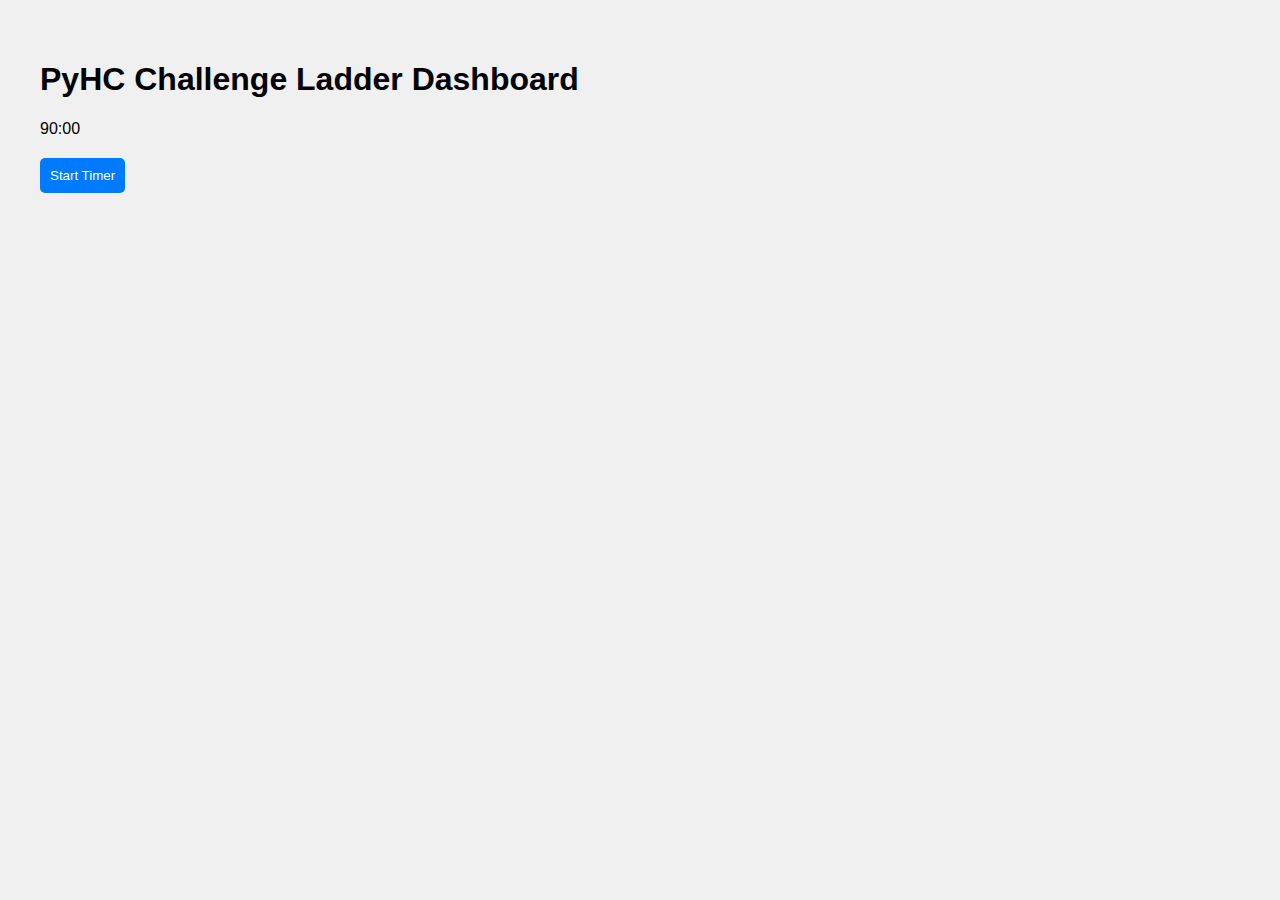
==== static/dashboard.html @ 6f45d1f7 "Create a team data dashboard" ====
<!DOCTYPE html>
<html lang="en">
<head>
    <meta charset="UTF-8">
    <meta name="viewport" content="width=device-width, initial-scale=1.0">
    <title>PyHC Challenge Ladder Dashboard</title>
    <link rel="stylesheet" href="/static/style.css">
</head>
<body>
    <div id="dashboard">
        <h1>PyHC Challenge Ladder Dashboard</h1>
        <div id="timer">90:00</div>
        <button id="start-timer">Start Timer</button>
        <div id="teams-info"></div>
    </div>
    <script src="/static/dashboard.js"></script>
</body>
</html>
---- static/style.css ----
body, html {
    font-family: Arial, sans-serif;
    padding: 20px;
    margin: 0;
    background-color: #f0f0f0;
}

#app {
    background: white;
    padding: 20px;
    border-radius: 8px;
    box-shadow: 0 0 10px rgba(0,0,0,0.1);
}

#timer, #team-info, #tasks-container {
    margin-bottom: 20px;
}

button {
    background-color: #007bff;
    color: white;
    border: none;
    padding: 10px;
    border-radius: 5px;
    cursor: pointer;
}

button:hover {
    background-color: #0056b3;
}

button:disabled {
    background-color: #ccc;
    cursor: not-allowed;
}

.hint-style {
    font-style: italic;
    font-weight: bold;
}

/**
.rung-display {
    position: absolute;
    right: 60px;
    top: 60px;
    font-size: 20px;
}
**/

#rungs-container {
    position: absolute;
    right: 60px;
    top: 60px;
}

.rungs-title {
    margin-bottom: 0px; /* Add some space between the title and the buttons */
    text-align: left; /* Center-align the title */
    color: #333; /* Set the text color */
    font-size: 1em; /* Adjust the font size as needed */
}

.rung-btn {
    display: block;
    background-color: orange;
    color: white;
    padding: 10px;
    margin: 5px 0;
    border: none;
    cursor: pointer;
}

.rung-btn:disabled {
    background-color: #ccc;
    cursor: not-allowed;
}

.rung-btn.active {
    border: 2px solid #000;
}

.rung-btn.active-disabled {
    background-color: orange; /* Maintain the active button color even when disabled */
    color: white;
    cursor: default; /* Use default cursor for the currently-active rung's button */
}
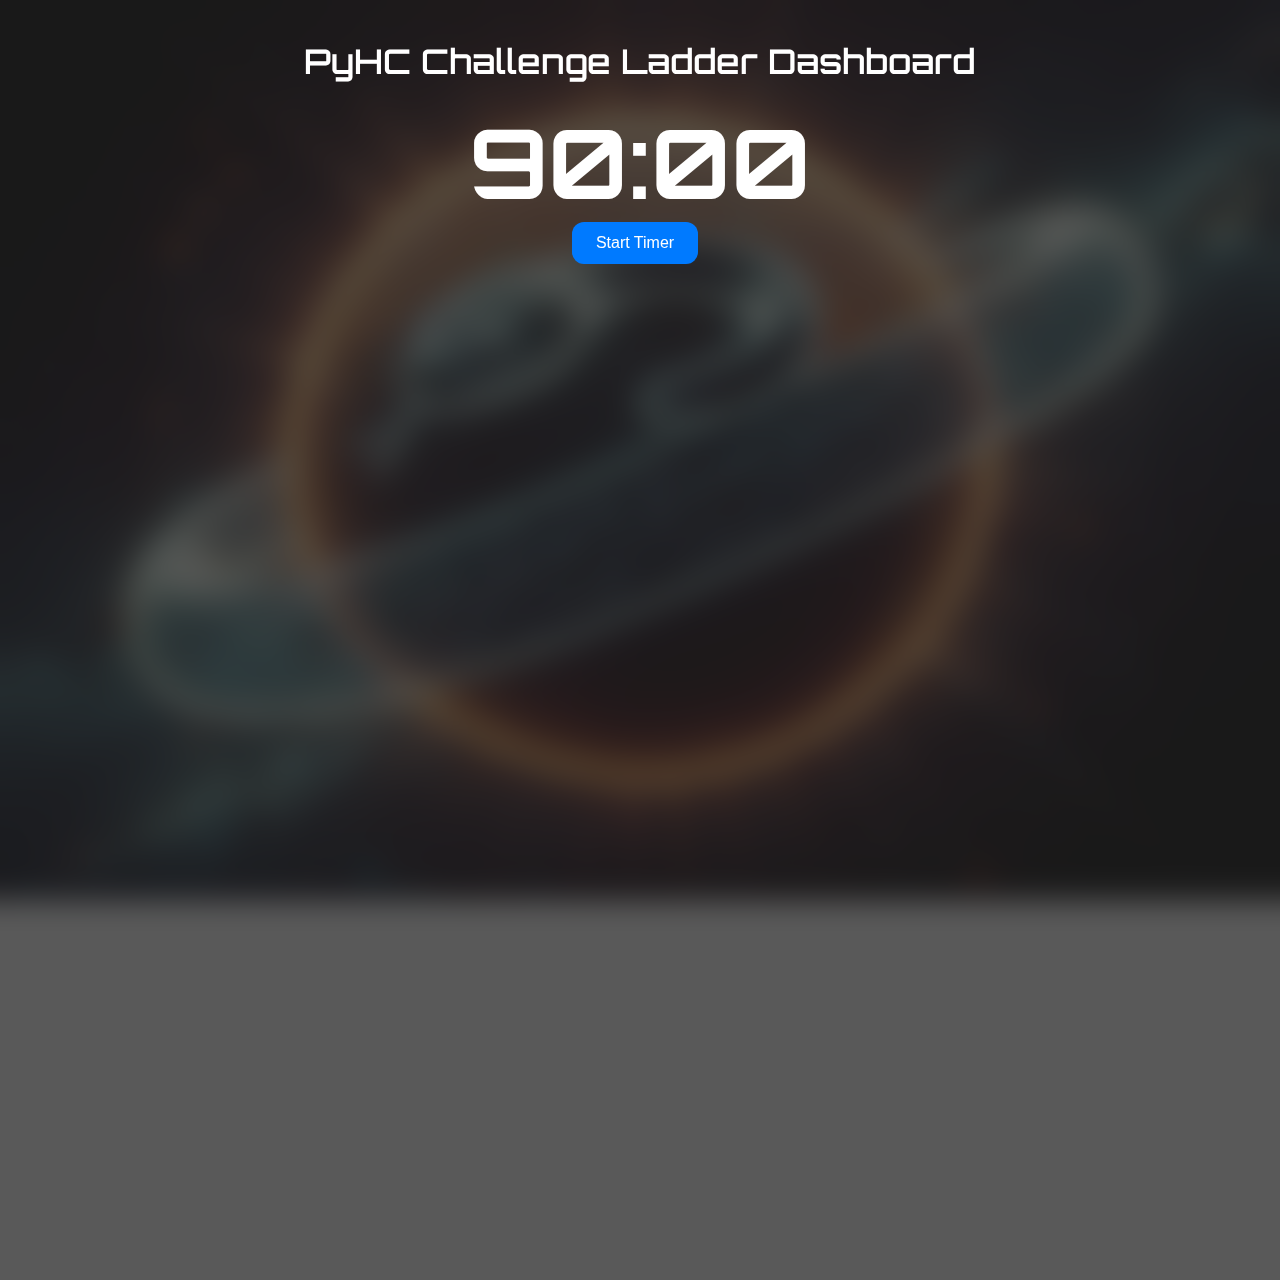
==== commit c56a41fc: "Start styling dashboard" ====
--- a/static/dashboard.html
+++ b/static/dashboard.html
@@ -8,9 +8,12 @@
 </head>
 <body>
     <div id="dashboard">
-        <h1>PyHC Challenge Ladder Dashboard</h1>
+        <h1 class="dashboard-title">PyHC Challenge Ladder Dashboard</h1>
         <div id="timer">90:00</div>
-        <button id="start-timer">Start Timer</button>
+        <div class="button-container">
+            <button id="timer-button">Start Timer</button>
+        </div>
+        <br><br>
         <div id="teams-info"></div>
     </div>
     <script src="/static/dashboard.js"></script>
--- a/static/style.css
+++ b/static/style.css
@@ -1,87 +1,241 @@
+@import url('https://fonts.googleapis.com/css2?family=Inter:wght@400;500;600&display=swap');
+@import url('https://fonts.googleapis.com/css2?family=Orbitron:wght@400;500;600;700&display=swap');
+
 body, html {
-    font-family: Arial, sans-serif;
+    font-family: 'Inter', sans-serif;
+    padding: 0;
+    margin: 0;
+    background: url('/static/img/background.jpg') no-repeat center center fixed;
+    background-size: cover;
+    color: #fff;
+}
+
+#app-container {
+    display: flex;
+    justify-content: center;
+    align-items: flex-start;
+    margin-top: 40px;
+}
+
+#app {
+    background: rgba(34, 34, 34, 0.75);
+    -webkit-backdrop-filter: blur(15px);
+    backdrop-filter: blur(15px);
+    padding: 5px 40px 40px 40px;
+    border-radius: 24px;
+    box-shadow: 0 0 20px rgba(0, 0, 0, 0.2);
+    min-height: 385px;
+    min-width: 700px;
+    /* max-width: 800px; */
+    max-width: 75%;
+    color: #fff;
+    box-shadow: 1px 7px 8px rgba(0, 0, 0, 0.68);
+    margin-right: 10px;
+}
+
+#current-task {
+    position: relative; /* Add this to make sure absolute positioning is relative to this container */
+    display: none;
+    background-color: rgba(255, 255, 255, 0.1);
     padding: 20px;
-    margin: 0;
-    background-color: #f0f0f0;
-}
-
-#app {
-    background: white;
-    padding: 20px;
+    border-radius: 12px;
+    margin: 20px 0;
+    font-size: 18px;
+    box-shadow: inset 1px 4px 6px rgba(0,0,0,0.4);
+    overflow-x: scroll;
+}
+
+.task-points {
+    position: absolute; /* Change this from relative to absolute */
+    top: 10px; /* Position from the top of the #current-task div */
+    right: 10px; /* Position from the right of the #current-task div */
+    background-color: #ff9500;
+    color: white;
+    font-size: 14px;
+    font-weight: bold;
+    padding: 4px 8px;
     border-radius: 8px;
-    box-shadow: 0 0 10px rgba(0,0,0,0.1);
-}
-
-#timer, #team-info, #tasks-container {
+    z-index: 10; /* Ensure it's above other content if necessary */
+}
+
+#current-task p,pre {
+    color: #dedede;
+}
+
+h1 {
+    font-family: 'Orbitron';
+    font-size: 34px;
+    font-weight: 600;
+    text-align: center;
     margin-bottom: 20px;
+    color: #fff;
+}
+
+h2 {
+    font-size: 23px;
+}
+
+p {
+    font-size: 16px;
+}
+
+pre {
+    font-size: 16px;
+}
+
+#team-info {
+    /* margin-bottom: 30px; */
+}
+
+#team-points {
+    font-size: 18px;
+    /* font-weight: 500; */
+    color: #dedede;
+}
+
+#team-points b {
+    font-size: 24px;
+    color: #ffffff;
 }
 
 button {
-    background-color: #007bff;
+    background-color: #007aff;
     color: white;
     border: none;
-    padding: 10px;
-    border-radius: 5px;
+    padding: 12px 24px;
+    border-radius: 12px;
     cursor: pointer;
+    font-size: 16px;
+    font-weight: 500;
+    margin-right: 10px;
+    transition: background-color 0.2s;
 }
 
 button:hover {
-    background-color: #0056b3;
+    background-color: #005ec7;
+    box-shadow: 0 2px 8px rgba(0,0,0,0.2);
+    transform: scale(1.05);
+    transition: background-color 0.2s, transform 0.2s;
 }
 
 button:disabled {
-    background-color: #ccc;
+    background-color: #333 !important;
     cursor: not-allowed;
-}
-
-.hint-style {
+    transform: none;
+}
+
+#submit-task {
+    margin-left: auto;
+    margin-right: auto;
+}
+
+#current-task p.hint {
     font-style: italic;
     font-weight: bold;
-}
-
-/**
-.rung-display {
-    position: absolute;
-    right: 60px;
-    top: 60px;
-    font-size: 20px;
-}
-**/
+    color: #ffffff;
+}
+
+#rungs-and-logo-container {
+    display: flex;
+    flex-direction: column;
+    align-items: center;
+}
 
 #rungs-container {
-    position: absolute;
-    right: 60px;
-    top: 60px;
+    background: rgba(34, 34, 34, 0.75);
+    -webkit-backdrop-filter: blur(15px);
+    backdrop-filter: blur(15px);
+    padding: 20px;
+    border-radius: 24px;
+    box-shadow: 1px 7px 8px rgba(0, 0, 0, 0.68);
+    width: 80px;
 }
 
 .rungs-title {
-    margin-bottom: 0px; /* Add some space between the title and the buttons */
-    text-align: left; /* Center-align the title */
-    color: #333; /* Set the text color */
-    font-size: 1em; /* Adjust the font size as needed */
+    text-align: center;
+    color: #fff;
+    font-size: 18px;
+    font-weight: 500;
 }
 
 .rung-btn {
     display: block;
-    background-color: orange;
-    color: white;
-    padding: 10px;
+    background-color: #ff9500;
+    color: white;
+    padding: 12px 24px; /* Increased the padding to make the buttons wider */
     margin: 5px 0;
     border: none;
     cursor: pointer;
+    border-radius: 8px;
+    font-size: 16px;
+    font-weight: 500;
+    transition: background-color 0.2s, transform 0.2s;
+    width: 100%; /* Added to make the buttons fill the width of the rungs container */
+}
+
+.rung-btn:hover {
+    background-color: #e68600;
+    transform: scale(1.05);
 }
 
 .rung-btn:disabled {
-    background-color: #ccc;
+    background-color: #333;
     cursor: not-allowed;
+    transform: none;
 }
 
 .rung-btn.active {
-    border: 2px solid #000;
+    background-color: #ff9500;
+    transform: scale(1.1);
+    border: 1px solid #fff;
 }
 
 .rung-btn.active-disabled {
-    background-color: orange; /* Maintain the active button color even when disabled */
-    color: white;
-    cursor: default; /* Use default cursor for the currently-active rung's button */
-}
+    background-color: #ff9500 !important;
+    color: white;
+    cursor: default;
+}
+
+#tasks-container {
+    margin-top: 30px;
+}
+
+#app-logo {
+    margin-top: 15px;  /* Add some margin to separate the rungs container from the logo */
+    width: 70px;
+    height: auto;
+}
+
+/* --------- DASHBOARD --------------------- */
+
+#dashboard {
+    background: rgba(34, 34, 34, 0.75);
+    width: 100vw;
+    height: 100vw;
+    -webkit-backdrop-filter: blur(15px);
+    backdrop-filter: blur(15px);
+}
+h1.dashboard-title {
+    margin-top: 0px;
+    padding-top: 40px;
+}
+
+#timer {
+    font-family: Orbitron;
+    font-weight: 700;
+    font-size: 6em;
+    text-align: center;
+}
+
+#timer-button {
+    display: inline-block;
+}
+
+.button-container {
+    text-align: center;
+    width: 100%; /* Ensure it spans the full width of its parent */
+}
+
+#teams-info {
+    margin-left: 40px;
+}
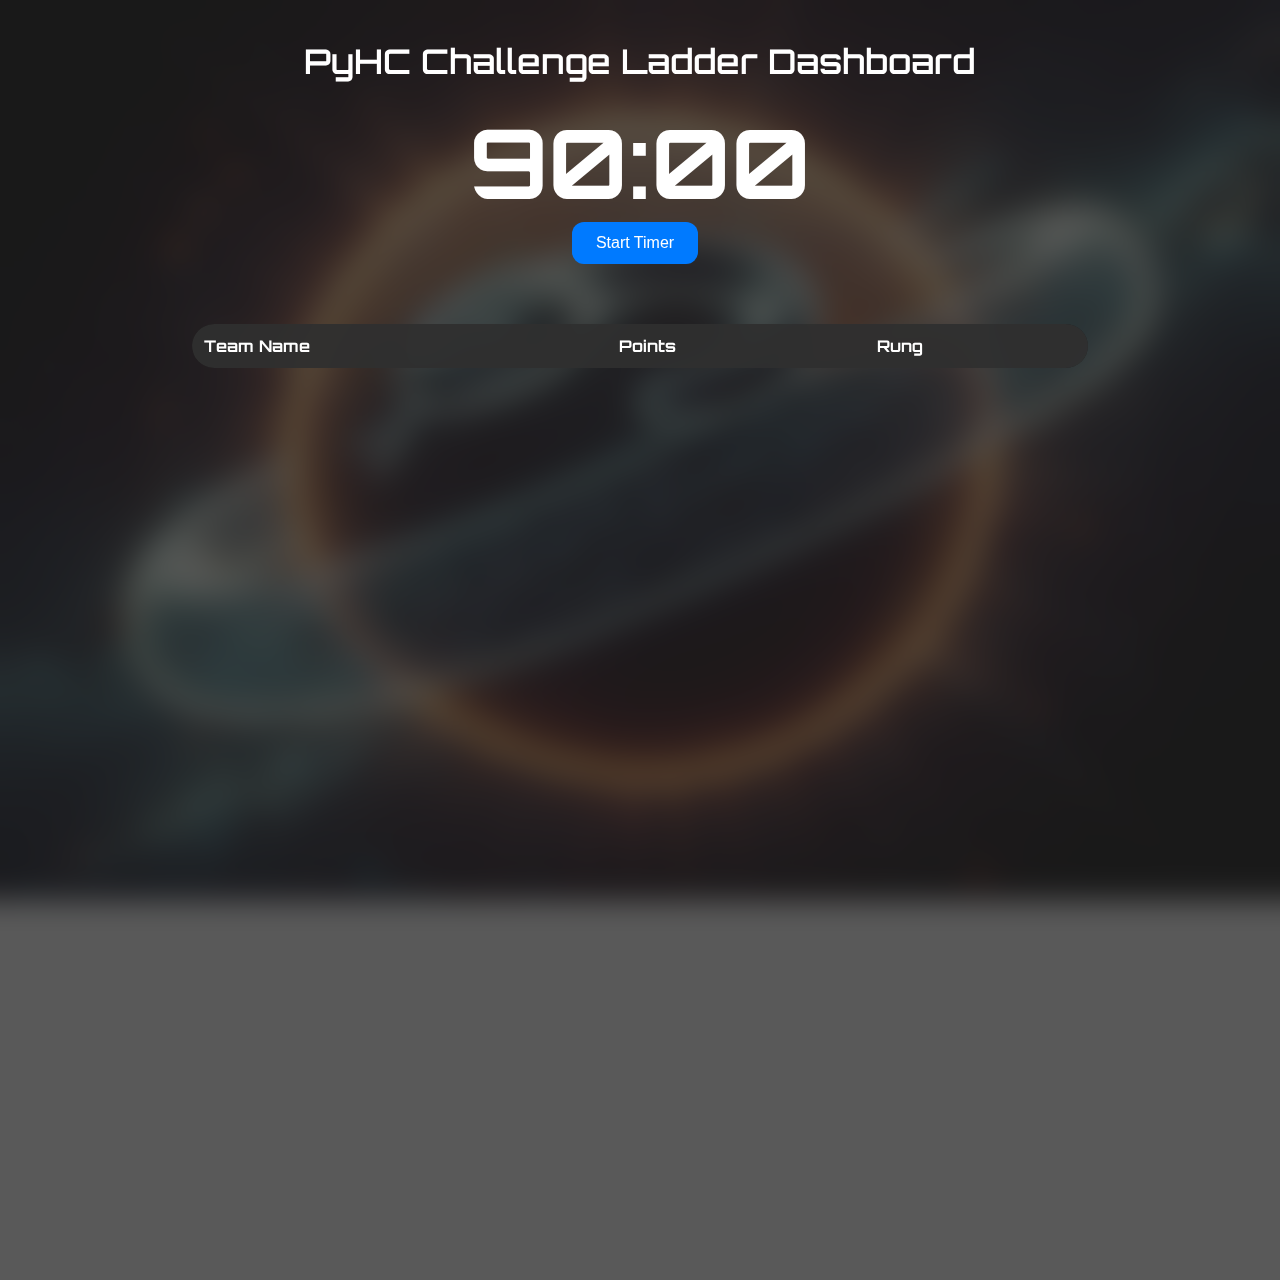
==== commit 6ddf7ffb: "Style new dashboard table" ====
--- a/static/dashboard.html
+++ b/static/dashboard.html
@@ -4,7 +4,8 @@
     <meta charset="UTF-8">
     <meta name="viewport" content="width=device-width, initial-scale=1.0">
     <title>PyHC Challenge Ladder Dashboard</title>
-    <link rel="stylesheet" href="/static/style.css">
+    <link rel="stylesheet" href="/static/dashboard.css">
+    <link rel="stylesheet" href="https://cdnjs.cloudflare.com/ajax/libs/font-awesome/5.15.3/css/all.min.css">
 </head>
 <body>
     <div id="dashboard">
@@ -14,8 +15,17 @@
             <button id="timer-button">Start Timer</button>
         </div>
         <br><br>
-        <div id="teams-info"></div>
+        <table id="teams-table">
+            <thead>
+                <tr>
+                    <th>Team Name</th>
+                    <th>Points</th>
+                    <th>Rung</th>
+                </tr>
+            </thead>
+            <tbody id="teams-info"></tbody>
+        </table>
     </div>
     <script src="/static/dashboard.js"></script>
 </body>
-</html>
+</html>--- a/static/dashboard.css
+++ b/static/dashboard.css
@@ -0,0 +1,130 @@
+@import url('https://fonts.googleapis.com/css2?family=Inter:wght@100;400;500;600&display=swap');
+@import url('https://fonts.googleapis.com/css2?family=Orbitron:wght@400;500;600;700&display=swap');
+
+
+/* --------- DASHBOARD --------------------- */
+
+body, html {
+    font-family: 'Inter', sans-serif;
+    padding: 0;
+    margin: 0;
+    background: url('/static/img/background.jpg') no-repeat center center fixed;
+    background-size: cover;
+}
+
+h1 {
+    font-family: 'Orbitron';
+    font-size: 34px;
+    font-weight: 600;
+    text-align: center;
+    margin-bottom: 20px;
+    color: #fff;
+}
+
+button {
+    background-color: #007aff;
+    color: white;
+    border: none;
+    padding: 12px 24px;
+    border-radius: 12px;
+    cursor: pointer;
+    font-size: 16px;
+    font-weight: 500;
+    margin-right: 10px;
+    transition: background-color 0.2s;
+}
+
+button:hover {
+    background-color: #005ec7;
+    box-shadow: 0 2px 8px rgba(0,0,0,0.2);
+    transform: scale(1.05);
+    transition: background-color 0.2s, transform 0.2s;
+}
+
+#dashboard {
+    background: rgba(34, 34, 34, 0.75);
+    width: 100vw;
+    height: 100vw;
+    -webkit-backdrop-filter: blur(15px);
+    backdrop-filter: blur(15px);
+}
+
+h1.dashboard-title {
+    margin-top: 0px;
+    padding-top: 40px;
+}
+
+#timer {
+    color: #fff;
+    font-family: Orbitron;
+    font-weight: 700;
+    font-size: 6em;
+    text-align: center;
+}
+
+#timer-button {
+    display: inline-block;
+}
+
+.button-container {
+    text-align: center;
+    width: 100%;
+}
+
+#teams-table {
+    width: 70%;
+    border-collapse: collapse;
+    border-radius: 24px;
+    margin-top: 20px;
+    margin-left: auto;
+    margin-right: auto;
+    overflow: hidden;
+    color: #fff;
+}
+
+#teams-table th,
+#teams-table td {
+    padding: 12px;
+    text-align: left;
+}
+
+#teams-table thead {
+    font-family: Orbitron;
+    background-color: rgba(50, 50, 50, 0.8);
+    -webkit-backdrop-filter: blur(15px);
+    backdrop-filter: blur(15px);
+}
+
+#teams-table tbody tr:nth-child(even) {
+    background-color: rgba(70, 70, 70, 0.8);
+    -webkit-backdrop-filter: blur(15px);
+    backdrop-filter: blur(15px);
+}
+
+#teams-table tbody tr:nth-child(odd) {
+    background-color: rgba(50, 50, 50, 0.8);
+    -webkit-backdrop-filter: blur(15px);
+    backdrop-filter: blur(15px);
+}
+
+#teams-table tbody tr.leader {
+    color: #ff9500;
+    border: 5px solid #ff9500;
+}
+
+.team-name {
+    font-weight: bold;
+}
+
+.team-points {
+    font-size: 18px;
+    font-weight: bold;
+}
+
+.team-rung {
+    font-size: 14px;
+}
+
+.rung-icon {
+    margin-right: 5px;
+}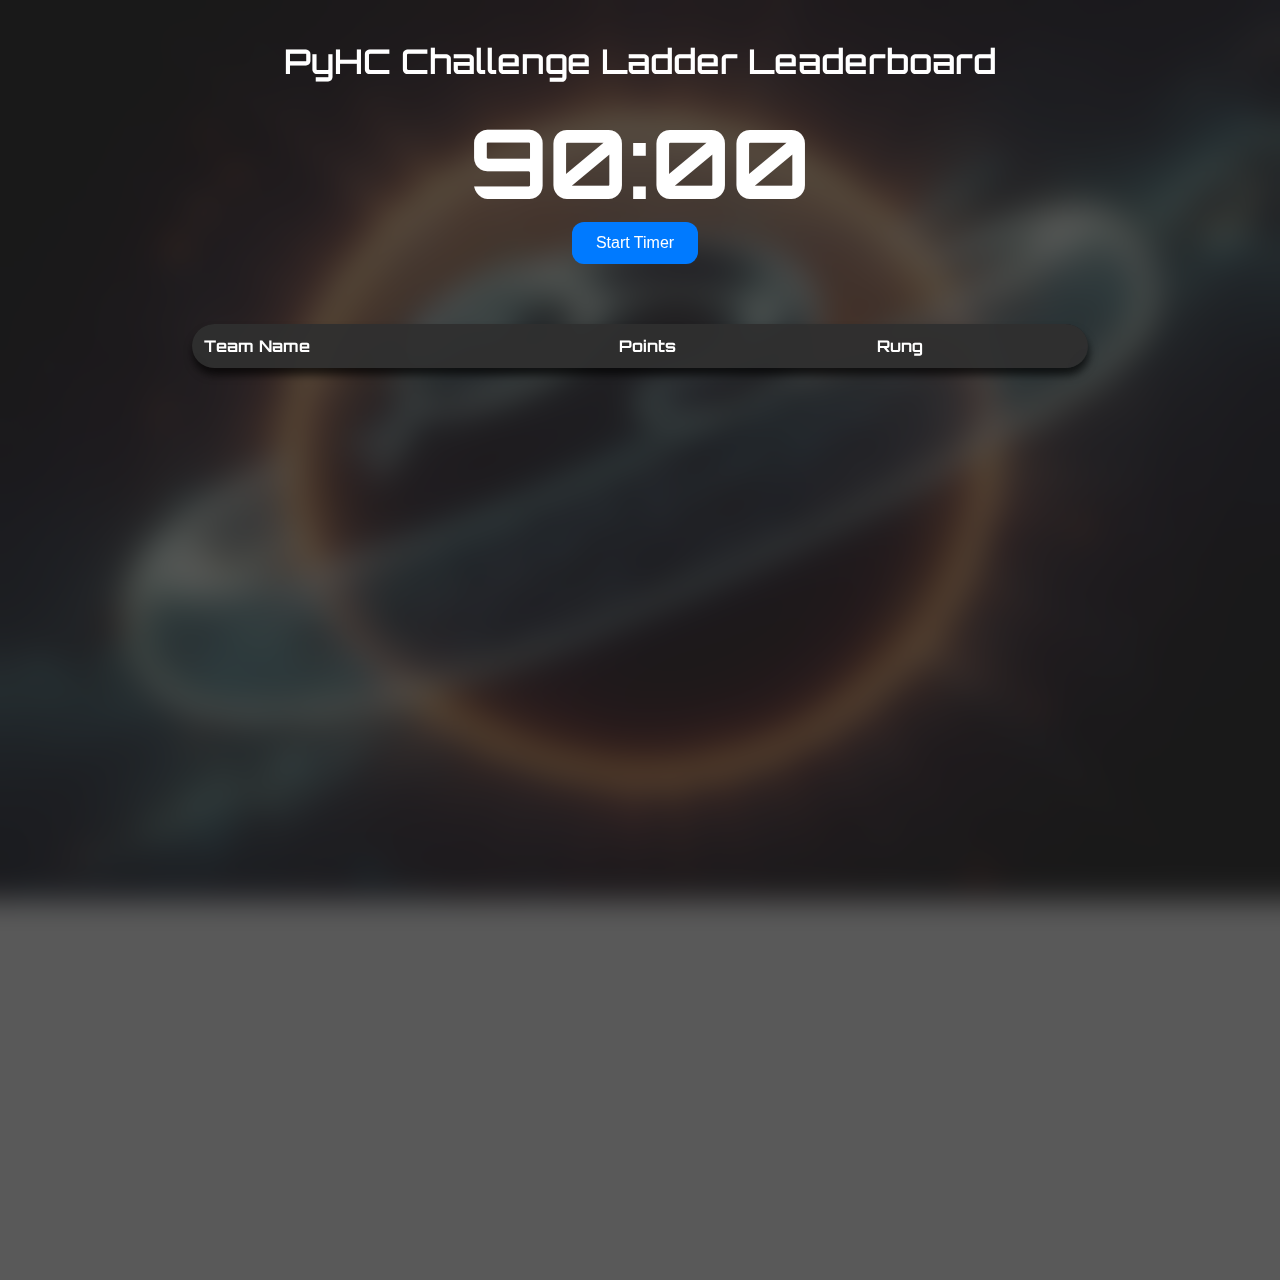
==== commit f0010d45: "Change "Dashboard" to "Leaderboard"" ====
--- a/static/dashboard.html
+++ b/static/dashboard.html
@@ -3,13 +3,13 @@
 <head>
     <meta charset="UTF-8">
     <meta name="viewport" content="width=device-width, initial-scale=1.0">
-    <title>PyHC Challenge Ladder Dashboard</title>
+    <title>PyHC Challenge Ladder Leaderboard</title>
     <link rel="stylesheet" href="/static/dashboard.css">
     <link rel="stylesheet" href="https://cdnjs.cloudflare.com/ajax/libs/font-awesome/5.15.3/css/all.min.css">
 </head>
 <body>
     <div id="dashboard">
-        <h1 class="dashboard-title">PyHC Challenge Ladder Dashboard</h1>
+        <h1 class="dashboard-title">PyHC Challenge Ladder Leaderboard</h1>
         <div id="timer">90:00</div>
         <div class="button-container">
             <button id="timer-button">Start Timer</button>
--- a/static/dashboard.css
+++ b/static/dashboard.css
@@ -80,6 +80,7 @@
     margin-right: auto;
     overflow: hidden;
     color: #fff;
+    box-shadow: 1px 7px 8px rgba(0, 0, 0, 0.68);
 }
 
 #teams-table th,
@@ -96,13 +97,13 @@
 }
 
 #teams-table tbody tr:nth-child(even) {
-    background-color: rgba(70, 70, 70, 0.8);
+    background-color: rgba(70, 70, 70, 0.4);
     -webkit-backdrop-filter: blur(15px);
     backdrop-filter: blur(15px);
 }
 
 #teams-table tbody tr:nth-child(odd) {
-    background-color: rgba(50, 50, 50, 0.8);
+    background-color: rgba(50, 50, 50, 0.4);
     -webkit-backdrop-filter: blur(15px);
     backdrop-filter: blur(15px);
 }
